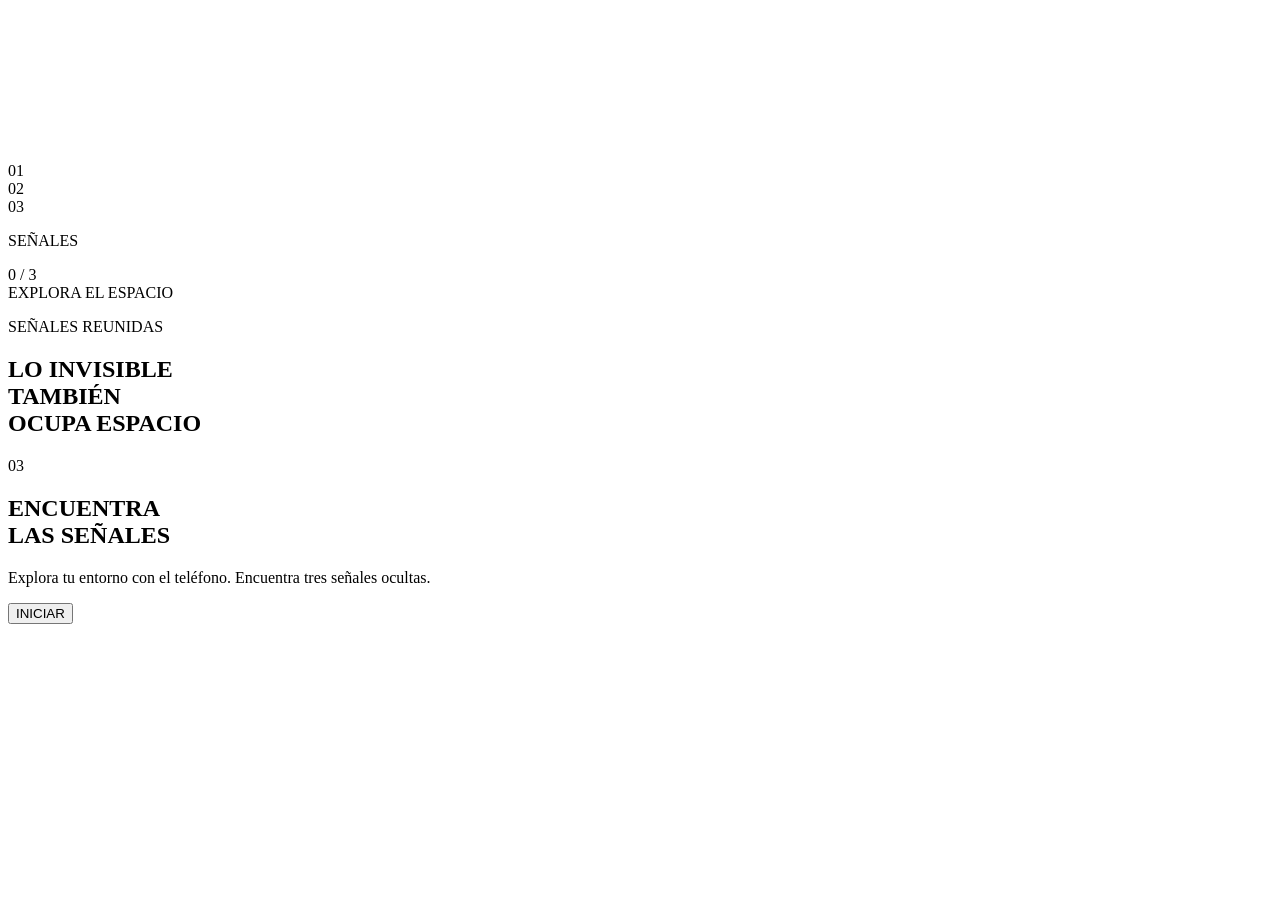
==== mundo2/index.html @ 097562e9 "Create index.html" ====
<!DOCTYPE html>
<html lang="es">
<head>
  <meta charset="UTF-8">

  <meta
    name="viewport"
    content="width=device-width, initial-scale=1.0, viewport-fit=cover"
  >

  <title>Exploración gráfica</title>

  <link rel="icon" href="data:,">
  <link rel="stylesheet" href="style.css">
</head>

<body>

<main id="escena">

  <!-- CÁMARA -->

  <video
    id="camara"
    autoplay
    playsinline
    muted>
  </video>


  <!-- SEÑALES -->

  <div id="mundo">

    <div class="senal" id="senal1">
      <span>01</span>
    </div>

    <div class="senal" id="senal2">
      <span>02</span>
    </div>

    <div class="senal" id="senal3">
      <span>03</span>
    </div>

  </div>


  <!-- MIRA CENTRAL -->

  <div id="mira">
    <div></div>
  </div>


  <!-- INTERFAZ -->

  <header id="ui">

    <p>SEÑALES</p>

    <div id="contador">
      0 / 3
    </div>

  </header>


  <!-- MENSAJES -->

  <div id="mensaje">
    EXPLORA EL ESPACIO
  </div>


  <!-- CARTEL FINAL -->

  <section id="final">

    <p>SEÑALES REUNIDAS</p>

    <h1>
      LO INVISIBLE<br>
      TAMBIÉN<br>
      OCUPA ESPACIO
    </h1>

    <div class="forma forma1"></div>
    <div class="forma forma2"></div>
    <div class="forma forma3"></div>

  </section>


  <!-- INICIO -->

  <section id="inicio">

    <p class="numero">
      03
    </p>

    <h1>
      ENCUENTRA<br>
      LAS SEÑALES
    </h1>

    <p>
      Explora tu entorno con el teléfono.
      Encuentra tres señales ocultas.
    </p>

    <button id="iniciar">
      INICIAR
    </button>

  </section>

</main>


<script src="./experience.js"></script>

</body>
</html>
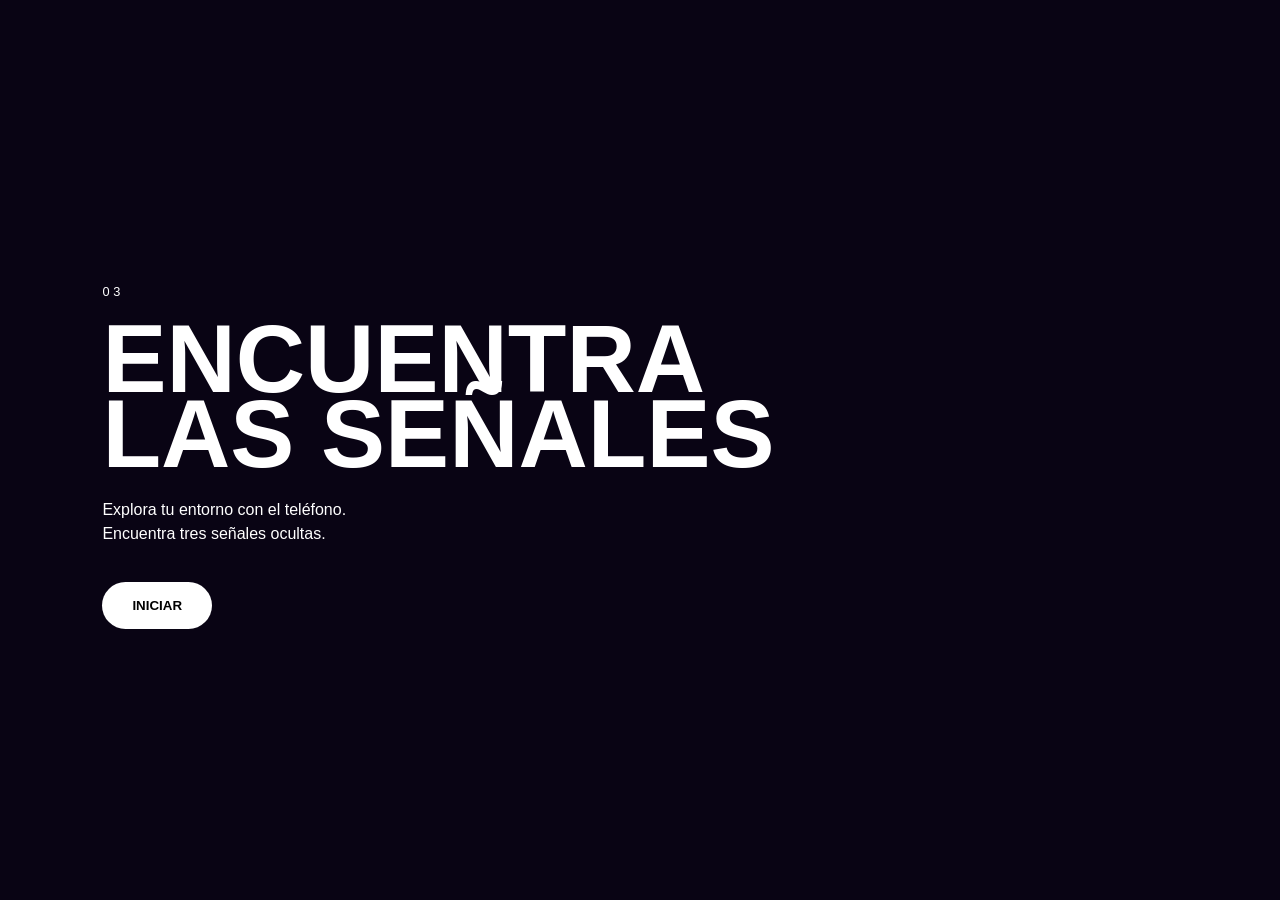
==== commit de48d40a: "Update index.html" ====
--- a/mundo2/index.html
+++ b/mundo2/index.html
@@ -46,6 +46,21 @@
 
   </div>
 
+<!-- GUÍA DE MOVIMIENTO -->
+
+<svg
+  id="guia"
+  viewBox="0 0 100 100"
+  preserveAspectRatio="none"
+>
+
+  <path
+    id="ruta"
+    d=""
+  />
+
+</svg>
+  
 
   <!-- MIRA CENTRAL -->
 
--- a/mundo2/style.css
+++ b/mundo2/style.css
@@ -0,0 +1,381 @@
+* {
+  box-sizing: border-box;
+}
+
+html,
+body {
+  margin: 0;
+
+  width: 100%;
+  height: 100%;
+
+  overflow: hidden;
+
+  background: black;
+
+  font-family: Arial, sans-serif;
+}
+
+
+#escena {
+  position: relative;
+
+  width: 100vw;
+  height: 100dvh;
+
+  overflow: hidden;
+}
+
+
+/* =========================
+   CÁMARA
+========================= */
+
+#camara {
+  position: absolute;
+
+  inset: 0;
+
+  width: 100%;
+  height: 100%;
+
+  object-fit: cover;
+
+  z-index: 0;
+}
+
+
+/* Oscurecemos ligeramente
+   la cámara */
+
+#escena::after {
+  content: "";
+
+  position: absolute;
+
+  inset: 0;
+
+  z-index: 1;
+
+  pointer-events: none;
+
+  background:
+    rgba(0, 0, 0, 0.18);
+}
+
+
+/* =========================
+   MUNDO
+========================= */
+
+#mundo {
+  position: absolute;
+
+  inset: 0;
+
+  z-index: 2;
+
+  pointer-events: none;
+}
+
+
+.senal {
+  position: absolute;
+
+  left: 50%;
+  top: 50%;
+
+  width: 100px;
+  height: 100px;
+
+  display: none;
+
+  align-items: center;
+  justify-content: center;
+
+  transform:
+    translate(-50%, -50%);
+
+  border: 2px solid white;
+
+  border-radius: 50%;
+
+  color: white;
+
+  font-size: 1.5rem;
+
+  font-weight: bold;
+
+  transition:
+    opacity 0.2s,
+    border 0.2s,
+    box-shadow 0.2s;
+}
+
+
+.senal.cerca {
+  border: 5px solid white;
+
+  box-shadow:
+    0 0 20px white,
+    0 0 80px white;
+}
+
+
+.senal.encontrada {
+  display: none !important;
+}
+
+
+/* =========================
+   MIRA
+========================= */
+
+#mira {
+  position: absolute;
+
+  left: 50%;
+  top: 50%;
+
+  transform:
+    translate(-50%, -50%);
+
+  z-index: 4;
+
+  pointer-events: none;
+}
+
+
+#mira div {
+  width: 35px;
+  height: 35px;
+
+  border: 1px solid white;
+
+  border-radius: 50%;
+
+  opacity: 0.7;
+}
+
+
+/* =========================
+   UI
+========================= */
+
+#ui {
+  position: absolute;
+
+  top: 5%;
+  left: 6%;
+  right: 6%;
+
+  z-index: 5;
+
+  display: flex;
+
+  justify-content: space-between;
+
+  color: white;
+
+  font-size: 0.75rem;
+
+  letter-spacing: 0.2em;
+}
+
+
+#ui p {
+  margin: 0;
+}
+
+
+#contador {
+  font-family: monospace;
+}
+
+
+/* =========================
+   MENSAJE
+========================= */
+
+#mensaje {
+  position: absolute;
+
+  left: 50%;
+  bottom: 8%;
+
+  transform:
+    translateX(-50%);
+
+  z-index: 5;
+
+  color: white;
+
+  font-size: 0.7rem;
+
+  letter-spacing: 0.25em;
+
+  white-space: nowrap;
+}
+
+
+/* =========================
+   FINAL
+========================= */
+
+#final {
+  position: absolute;
+
+  inset: 0;
+
+  z-index: 8;
+
+  display: none;
+
+  overflow: hidden;
+
+  padding: 8%;
+
+  color: white;
+
+  background:
+    rgba(10, 0, 30, 0.72);
+
+  backdrop-filter:
+    blur(8px);
+}
+
+
+#final p {
+  margin-top: 5%;
+
+  font-size: 0.7rem;
+
+  letter-spacing: 0.25em;
+}
+
+
+#final h1 {
+  position: absolute;
+
+  left: 8%;
+  bottom: 10%;
+
+  z-index: 3;
+
+  margin: 0;
+
+  font-size:
+    clamp(2.5rem, 12vw, 5rem);
+
+  line-height: 0.82;
+}
+
+
+/* FORMAS DEL CARTEL */
+
+.forma {
+  position: absolute;
+
+  border-radius: 50%;
+}
+
+
+.forma1 {
+  width: 65vw;
+  height: 65vw;
+
+  right: -20%;
+  top: 15%;
+
+  border: 3px solid white;
+}
+
+
+.forma2 {
+  width: 40vw;
+  height: 40vw;
+
+  left: 10%;
+  top: 30%;
+
+  background:
+    rgba(255, 40, 150, 0.5);
+}
+
+
+.forma3 {
+  width: 15vw;
+  height: 15vw;
+
+  right: 20%;
+  top: 50%;
+
+  background: white;
+
+  box-shadow:
+    0 0 50px white;
+}
+
+
+/* =========================
+   INICIO
+========================= */
+
+#inicio {
+  position: absolute;
+
+  inset: 0;
+
+  z-index: 10;
+
+  display: flex;
+  flex-direction: column;
+
+  justify-content: center;
+
+  padding: 8%;
+
+  color: white;
+
+  background: #090414;
+}
+
+
+#inicio .numero {
+  font-size: 0.8rem;
+
+  letter-spacing: 0.3em;
+}
+
+
+#inicio h1 {
+  margin: 10px 0;
+
+  font-size:
+    clamp(3rem, 15vw, 6rem);
+
+  line-height: 0.78;
+}
+
+
+#inicio > p:not(.numero) {
+  max-width: 300px;
+
+  line-height: 1.5;
+}
+
+
+button {
+  width: fit-content;
+
+  margin-top: 20px;
+
+  padding: 16px 30px;
+
+  border: 0;
+  border-radius: 100px;
+
+  background: white;
+
+  font-weight: bold;
+}
